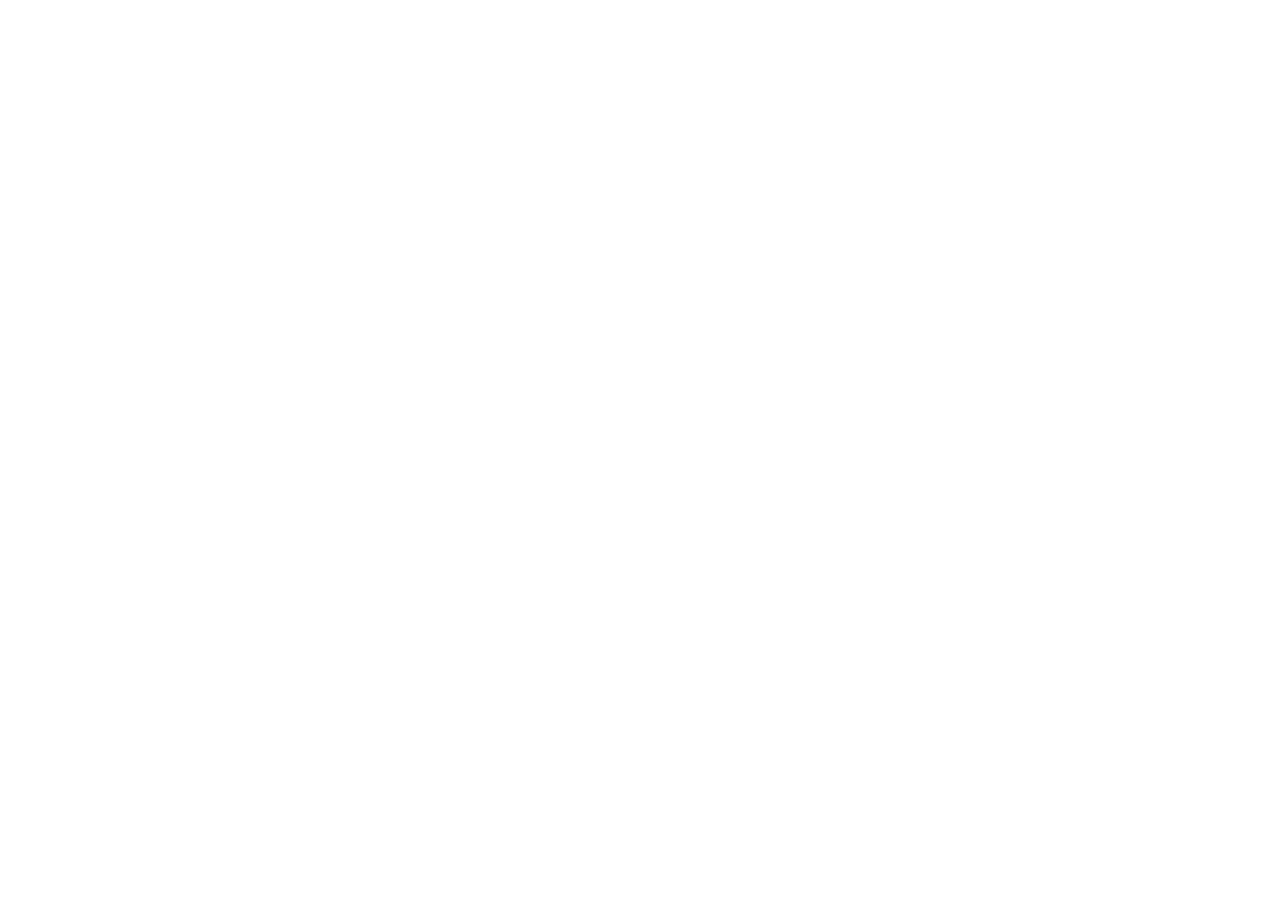
==== 2-Palindrome Checker/index.html @ 20f332e3 "Html Css initialized" ====
<!DOCTYPE html>
<html lang="en" dir="ltr">
<head>
    <meta charset="UTF-8">
    <meta http-equiv="X-UA-Compatible" content="IE=edge">
    <meta name="viewport" content="width=device-width, initial-scale=1.0">
    <!-- Link to Css file -->
    <link rel="stylesheet" href="style.css">
    <title>Palindrome Checker in JavaScript | Mahdi Rafati</title>
</head>
<body>
    <script src="script.js"></script>
</body>
</html>
---- 2-Palindrome Checker/style.css ----
/* Import Google Font - Poppins */
@import url('https://fonts.googleapis.com/css2?family=Poppins:wght@400;500;600;700&display=swap');
* {
  margin: 0;
  padding: 0;
  box-sizing: border-box;
  font-family: 'Poppins', 'sans-serif';
}
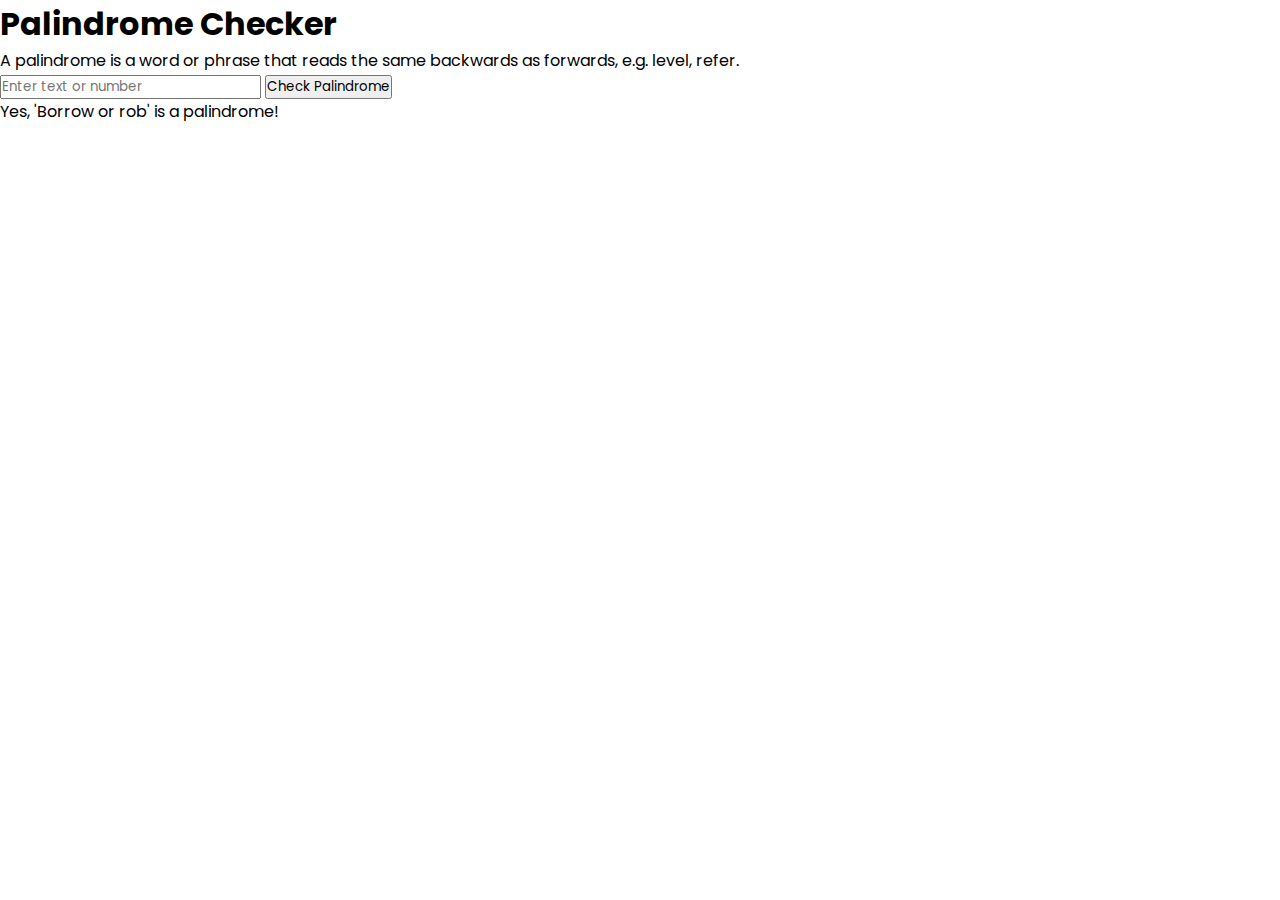
==== commit 9b1aeefc: "Html structure added" ====
--- a/2-Palindrome Checker/index.html
+++ b/2-Palindrome Checker/index.html
@@ -9,6 +9,17 @@
     <title>Palindrome Checker in JavaScript | Mahdi Rafati</title>
 </head>
 <body>
+    <div class="container">
+        <header>
+            <h1>Palindrome Checker</h1>
+            <p>A palindrome is a word or phrase that reads the same backwards as forwards, e.g. level, refer.</p>
+        </header>
+        <div class="inputs">
+            <input type="text" placeholder="Enter text or number">
+            <button>Check Palindrome</button>
+        </div>
+        <p class="info-txt">Yes, <span>'Borrow or rob'</span> is a palindrome!</p>
+    </div>
     <script src="script.js"></script>
 </body>
 </html>--- a/2-Palindrome Checker/style.css
+++ b/2-Palindrome Checker/style.css
@@ -5,7 +5,4 @@
   padding: 0;
   box-sizing: border-box;
   font-family: 'Poppins', 'sans-serif';
-}
-
-
-
+}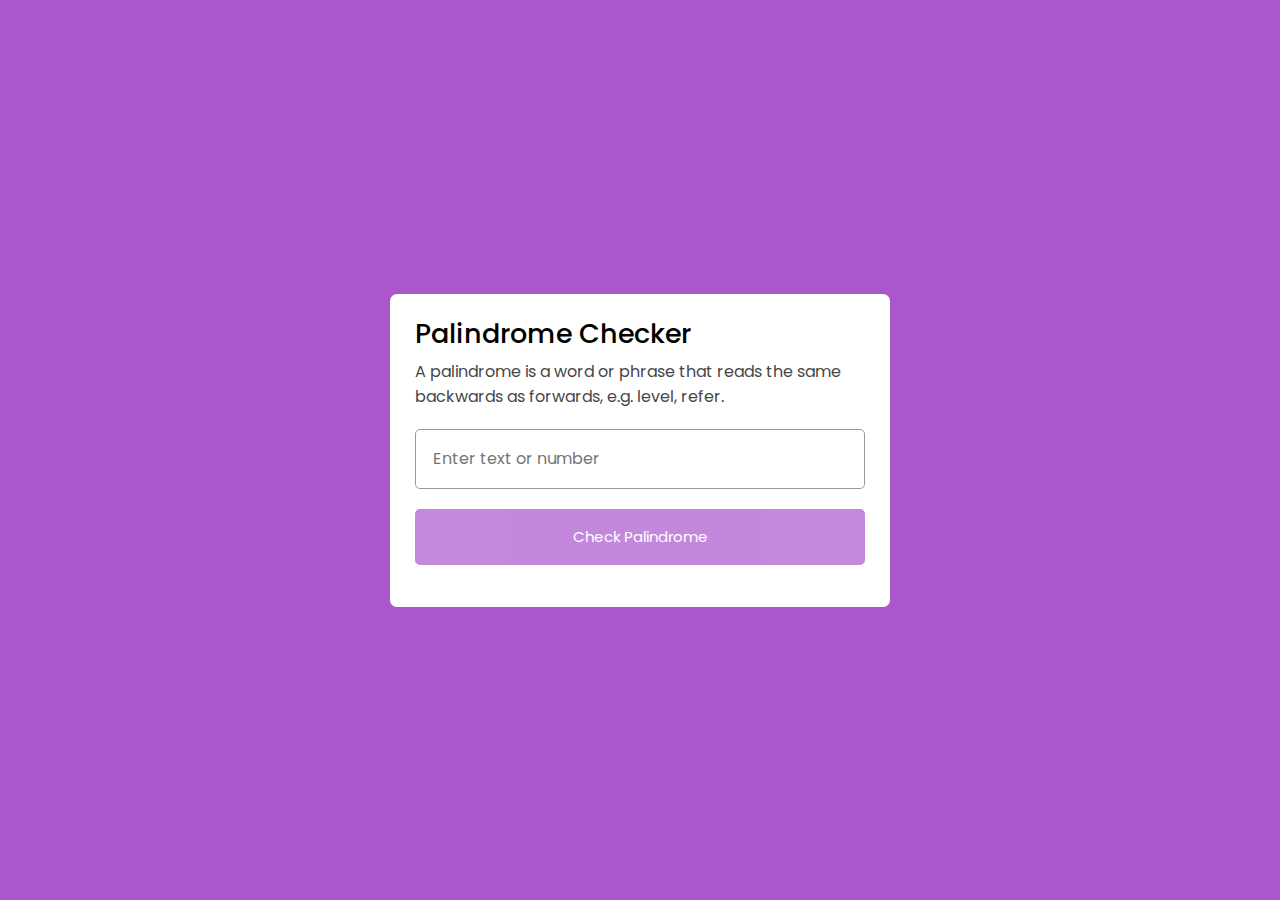
==== commit 060c29ab: "Classes.js just added" ====
--- a/2-Palindrome Checker/index.html
+++ b/2-Palindrome Checker/index.html
@@ -21,5 +21,6 @@
         <p class="info-txt">Yes, <span>'Borrow or rob'</span> is a palindrome!</p>
     </div>
     <script src="script.js"></script>
+    <script src="classes.js"></script>
 </body>
 </html>--- a/2-Palindrome Checker/style.css
+++ b/2-Palindrome Checker/style.css
@@ -5,4 +5,65 @@
   padding: 0;
   box-sizing: border-box;
   font-family: 'Poppins', 'sans-serif';
-}+}
+body {
+  display: flex;
+  justify-content: center;
+  align-items: center;
+  height: 100vh;
+  background: #aa57cc;
+}
+.container {
+  max-width: 500px;
+  background: #fff;
+  border-radius: 7px;
+  padding: 20px 25px 15px;
+}
+header h1 {
+  font-size: 27px;
+  font-weight: 500;
+}
+header p {
+  margin-top: 5px;
+  font-size: 16px;
+  color: #474747;
+}
+.inputs {
+  margin: 20px 0 27px;
+}
+.inputs input[type='text'] {
+  width: 100%;
+  height: 60px;
+  outline: none;
+  font-size: 16px;
+  padding: 0 17px;
+  border-radius: 5px;
+  border: 1px solid #999;
+}
+.inputs input[type='text']:focus {
+  box-shadow: 0 3px 6px rgba(0, 0, 0, 0.15);
+}
+.inputs button {
+  width: 100%;
+  height: 56px;
+  user-select: none;
+  opacity: 0.7;
+  outline: none;
+  color: #fff;
+  font-size: 15px;
+  border: none;
+  cursor: pointer;
+  pointer-events: none;
+  margin-top: 20px;
+  border-radius: 5px;
+  background: #aa57cc;
+}
+.info-txt {
+  display: none;
+  font-size: 17px;
+  text-align: center;
+  margin-bottom: 18px;
+}
+.info-txt span {
+  color: #aa57cc;
+}
